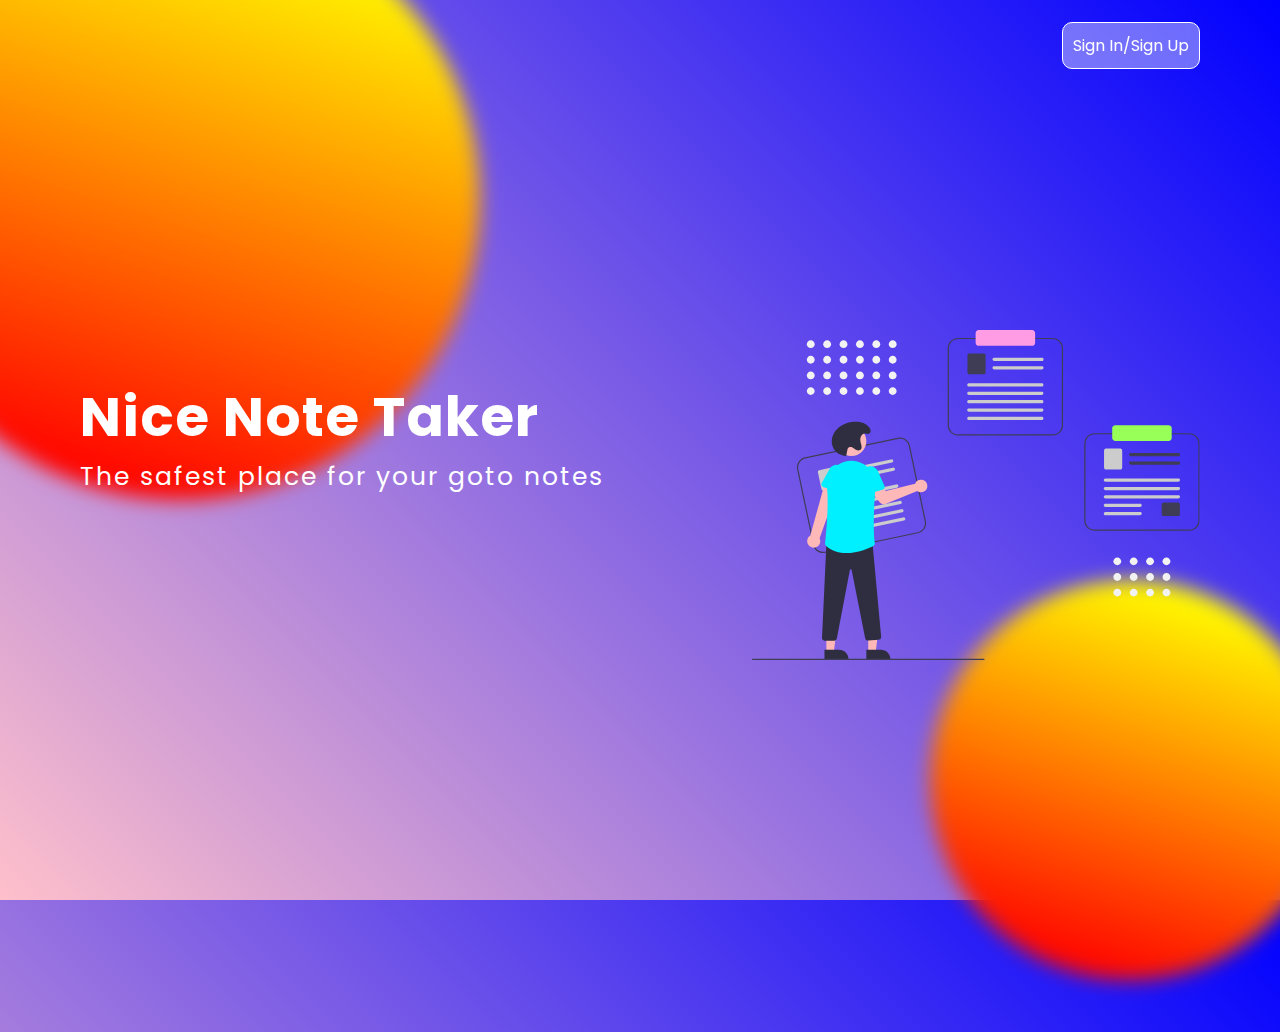
==== index.html @ dc33ba88 "added files and completed homepage layout" ====
<!DOCTYPE html>
<html lang="en">

<head>
    <meta charset="UTF-8" />
    <meta http-equiv="X-UA-Compatible" content="IE=edge" />
    <meta name="viewport" content="width=device-width, initial-scale=1.0" />
    <link rel="preconnect" href="https://fonts.googleapis.com">
    <link rel="preconnect" href="https://fonts.gstatic.com" crossorigin>
    <link href="https://fonts.googleapis.com/css2?family=Poppins:wght@400;700&display=swap" rel="stylesheet">
    <link rel="stylesheet" href="style.css">
    <title>NoteTaker</title>
</head>

<body>
    <nav>
        <div class="sign-in-sign-up">Sign In/Sign Up</div>
    </nav>

    <main class="homepage-container">
        <div class="left-section">
            <h1 class="heading">Nice Note Taker</h1>
            <h3 class="sub-heading">The safest place for your goto notes</h3>
        </div>
        <div class="right-section">
            <img class="homepage-illustration" src="./assets/homepage-illustration.svg" alt="illustration" />
        </div>
    </main>

    <div class="circle1"></div>
    <div class="circle2"></div>
</body>

</html>
---- style.css ----
* {
    margin: 0px;
    padding: 0px;
    box-sizing: border-box;
    font-family: 'Poppins', sans-serif;
    color: white;
}

body {
    min-height: 100vh;
    background: linear-gradient(45deg, pink, blue);
    overflow: hidden;
}

nav {
    height: 10vh;
    width: 100%;
    display: flex;
    justify-content: flex-end;
    align-items: center;
    padding: 0px 80px;
}

main {
    height: 90vh;
    width: 100%;
    padding: 0px 80px;
    display: flex;
    align-items: center;
    justify-content: space-between;
}

.sign-in-sign-up {
    background-color: rgb(255, 255, 255, 0.4);
    padding: 10px;
    border-radius: 10px;
    border: 1px solid white;
    backdrop-filter: blur(6px);
    -webkit-backdrop-filter: blur(6px);
    cursor: pointer;
}

main > div {
    width: 50%;
}

.left-section {
    transform: translateY(-50%);   /* % of its own */
}

.heading {
    font-size: 55px;
    letter-spacing: 1px;
}

.sub-heading {
    font-size: 25px;
    font-weight: normal;
    letter-spacing: 2px;
}

.right-section {
    display: flex;
    justify-content: flex-end;
}

.homepage-illustration {
    width: 80%;
}

.circle1, .circle2 {
    z-index: -5;
    position: absolute;
}

.circle1 {
    width: 600px;
    height: 600px;
    border-radius: 50%;
    background: linear-gradient(180deg, yellow, red);
    transform: rotate(18deg);
    filter: blur(10px);
    left: -120px;
    top: -100px;
}

.circle2 {
    width: 400px;
    height: 400px;
    border-radius: 50%;
    background: linear-gradient(180deg, yellow, red);
    transform: rotate(18deg);
    filter: blur(10px);
    right: -50px;
    bottom: -80px;
}
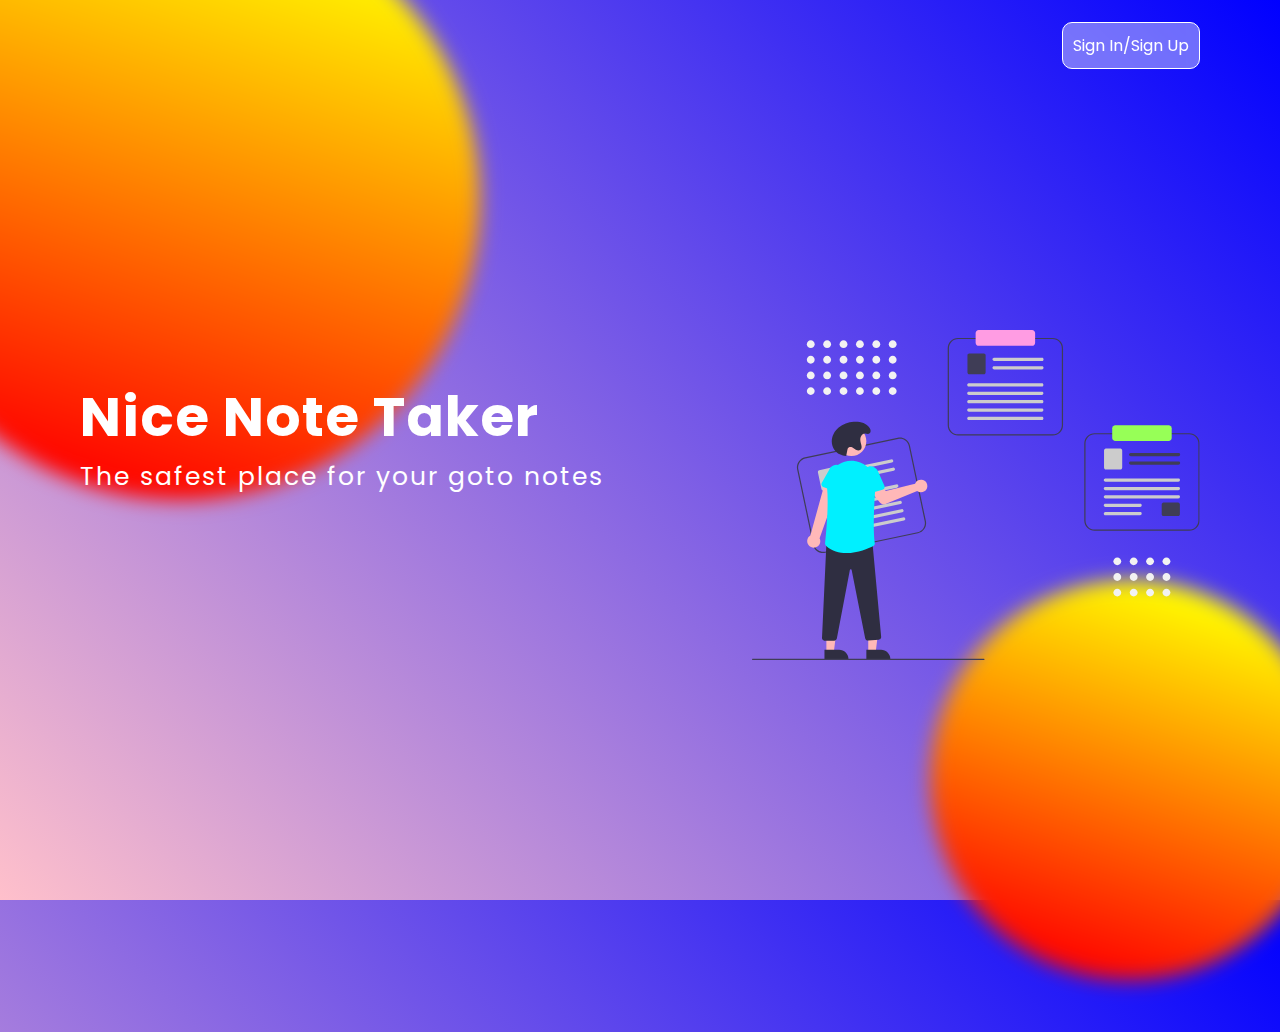
==== commit 388cf21b: "added load animation" ====
--- a/index.html
+++ b/index.html
@@ -1,34 +1,41 @@
 <!DOCTYPE html>
 <html lang="en">
-
-<head>
+  <head>
     <meta charset="UTF-8" />
     <meta http-equiv="X-UA-Compatible" content="IE=edge" />
     <meta name="viewport" content="width=device-width, initial-scale=1.0" />
-    <link rel="preconnect" href="https://fonts.googleapis.com">
-    <link rel="preconnect" href="https://fonts.gstatic.com" crossorigin>
-    <link href="https://fonts.googleapis.com/css2?family=Poppins:wght@400;700&display=swap" rel="stylesheet">
-    <link rel="stylesheet" href="style.css">
+    <link rel="preconnect" href="https://fonts.googleapis.com" />
+    <link rel="preconnect" href="https://fonts.gstatic.com" crossorigin />
+    <link
+      href="https://fonts.googleapis.com/css2?family=Poppins:wght@400;700&display=swap"
+      rel="stylesheet"
+    />
+    <link rel="stylesheet" href="style.css" />
     <title>NoteTaker</title>
-</head>
+  </head>
 
-<body>
+  <body>
     <nav>
-        <div class="sign-in-sign-up">Sign In/Sign Up</div>
+      <div class="sign-in-sign-up">Sign In/Sign Up</div>
     </nav>
 
     <main class="homepage-container">
-        <div class="left-section">
-            <h1 class="heading">Nice Note Taker</h1>
-            <h3 class="sub-heading">The safest place for your goto notes</h3>
-        </div>
-        <div class="right-section">
-            <img class="homepage-illustration" src="./assets/homepage-illustration.svg" alt="illustration" />
-        </div>
+      <div class="left-section">
+        <h1 class="heading">Nice Note Taker</h1>
+        <h3 class="sub-heading">The safest place for your goto notes</h3>
+      </div>
+      <div class="right-section">
+        <img
+          class="homepage-illustration"
+          src="./assets/homepage-illustration.svg"
+          alt="illustration"
+        />
+      </div>
     </main>
 
     <div class="circle1"></div>
     <div class="circle2"></div>
-</body>
 
-</html>+    <script src="./index.js"></script>
+  </body>
+</html>
--- a/style.css
+++ b/style.css
@@ -1,96 +1,103 @@
 * {
-    margin: 0px;
-    padding: 0px;
-    box-sizing: border-box;
-    font-family: 'Poppins', sans-serif;
-    color: white;
+  margin: 0px;
+  padding: 0px;
+  box-sizing: border-box;
+  font-family: "Poppins", sans-serif;
+  color: white;
 }
 
 body {
-    min-height: 100vh;
-    background: linear-gradient(45deg, pink, blue);
-    overflow: hidden;
+  min-height: 100vh;
+  background: linear-gradient(45deg, pink, blue);
+  overflow: hidden;
+  opacity: 0;
+  transition: opacity 1s ease;
+}
+
+.visible {
+    opacity: 1;
 }
 
 nav {
-    height: 10vh;
-    width: 100%;
-    display: flex;
-    justify-content: flex-end;
-    align-items: center;
-    padding: 0px 80px;
+  height: 10vh;
+  width: 100%;
+  display: flex;
+  justify-content: flex-end;
+  align-items: center;
+  padding: 0px 80px;
 }
 
 main {
-    height: 90vh;
-    width: 100%;
-    padding: 0px 80px;
-    display: flex;
-    align-items: center;
-    justify-content: space-between;
+  height: 90vh;
+  width: 100%;
+  padding: 0px 80px;
+  display: flex;
+  align-items: center;
+  justify-content: space-between;
 }
 
 .sign-in-sign-up {
-    background-color: rgb(255, 255, 255, 0.4);
-    padding: 10px;
-    border-radius: 10px;
-    border: 1px solid white;
-    backdrop-filter: blur(6px);
-    -webkit-backdrop-filter: blur(6px);
-    cursor: pointer;
+  background-color: rgb(255, 255, 255, 0.4);
+  padding: 10px;
+  border-radius: 10px;
+  border: 1px solid white;
+  backdrop-filter: blur(6px);
+  -webkit-backdrop-filter: blur(6px);
+  cursor: pointer;
 }
 
 main > div {
-    width: 50%;
+  width: 50%;
 }
 
 .left-section {
-    transform: translateY(-50%);   /* % of its own */
+  transform: translateY(-50%); /* % of its own */
 }
 
 .heading {
-    font-size: 55px;
-    letter-spacing: 1px;
+  font-size: 55px;
+  letter-spacing: 1px;
 }
 
 .sub-heading {
-    font-size: 25px;
-    font-weight: normal;
-    letter-spacing: 2px;
+  font-size: 25px;
+  font-weight: normal;
+  letter-spacing: 2px;
 }
 
 .right-section {
-    display: flex;
-    justify-content: flex-end;
+  display: flex;
+  justify-content: flex-end;
 }
 
 .homepage-illustration {
-    width: 80%;
+  width: 80%;
 }
 
-.circle1, .circle2 {
-    z-index: -5;
-    position: absolute;
+.circle1,
+.circle2 {
+  z-index: -5;
+  position: absolute;
 }
 
 .circle1 {
-    width: 600px;
-    height: 600px;
-    border-radius: 50%;
-    background: linear-gradient(180deg, yellow, red);
-    transform: rotate(18deg);
-    filter: blur(10px);
-    left: -120px;
-    top: -100px;
+  width: 600px;
+  height: 600px;
+  border-radius: 50%;
+  background: linear-gradient(180deg, yellow, red);
+  transform: rotate(18deg);
+  filter: blur(10px);
+  left: -120px;
+  top: -100px;
 }
 
 .circle2 {
-    width: 400px;
-    height: 400px;
-    border-radius: 50%;
-    background: linear-gradient(180deg, yellow, red);
-    transform: rotate(18deg);
-    filter: blur(10px);
-    right: -50px;
-    bottom: -80px;
-}+  width: 400px;
+  height: 400px;
+  border-radius: 50%;
+  background: linear-gradient(180deg, yellow, red);
+  transform: rotate(18deg);
+  filter: blur(10px);
+  right: -50px;
+  bottom: -80px;
+}
